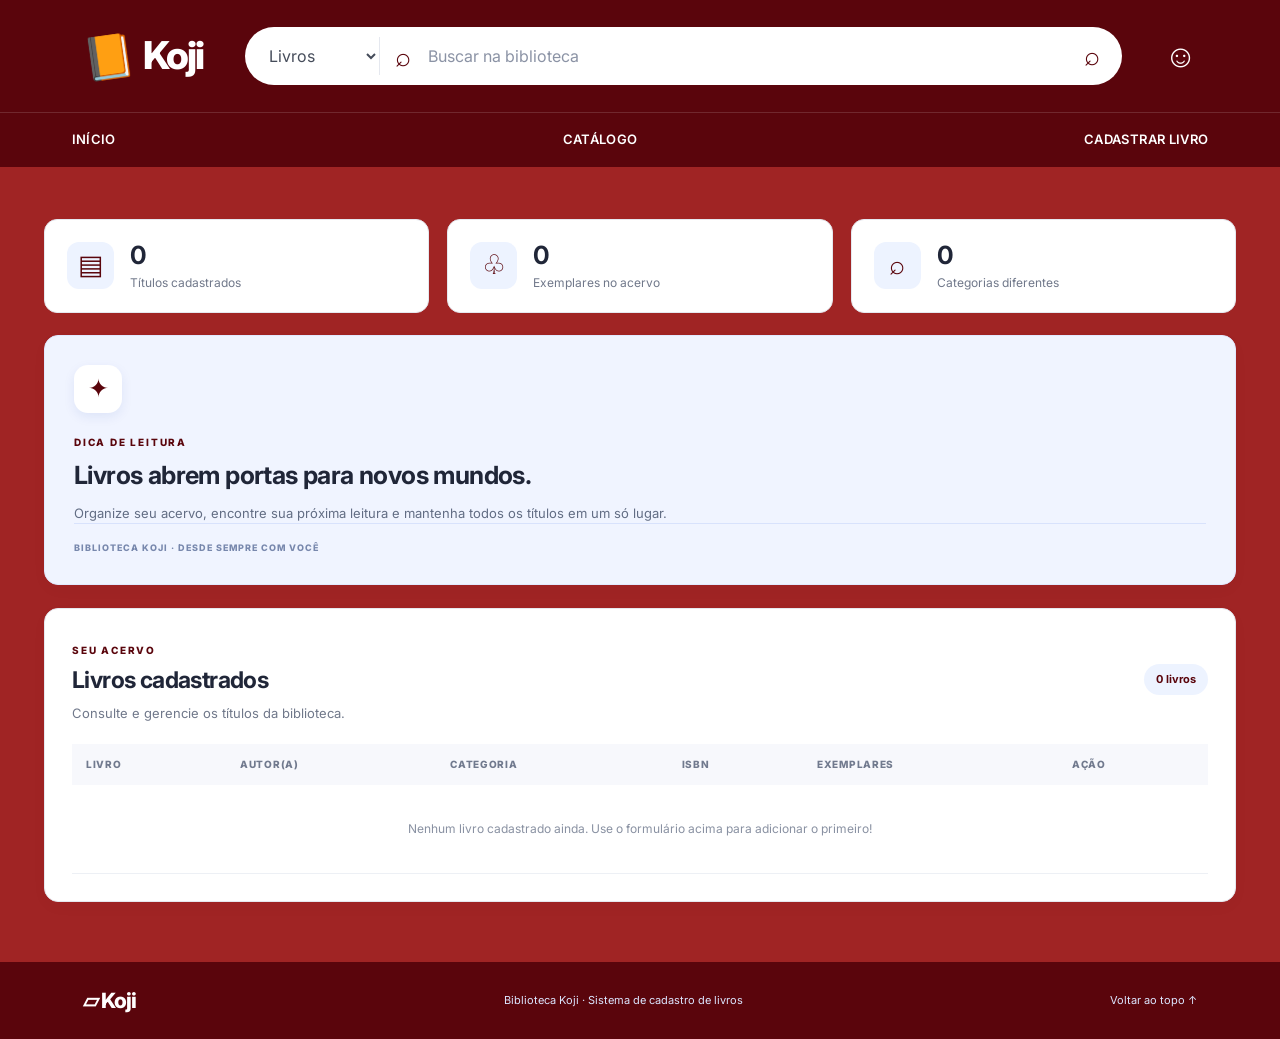
==== biblioteca_web/index.html @ 8a1db09b "Add files via upload" ====
<!DOCTYPE html>
<html lang="pt-br">
<head>
  <meta charset="UTF-8">
  <title>Sistema de Cadastro - Início</title>
  <link rel="stylesheet" href="estilo.css">
</head>
<body>

  <header class="topbar">
    <a class="brand" href="#" aria-label="Biblioteca Koji">
      <span class="brand-icon">📙</span>
      <span>Koji</span>
    </a>

    <form class="search" id="searchForm">
      <label class="sr-only" for="searchInput">Buscar livros</label>
      <select aria-label="Tipo de busca">
        <option>Livros</option>
        <option>Autores</option>
        <option>Categorias</option>
      </select>
      <span class="search-icon">⌕</span>
      <input id="searchInput" type="search" placeholder="Buscar na biblioteca">
      <button type="submit" aria-label="Buscar">⌕</button>
    </form>

    <nav class="top-actions" aria-label="Atalhos">
      <a href="#catalogo" title="Catálogo">☺</a>
    </nav>
  </header>

  
  
   <nav class="main-nav" aria-label="Navegação principal">
     <a href="index.html">INÍCIO</a>
     <a href="consulta.html">CATÁLOGO</a>
     <a href="cadastro.html">CADASTRAR LIVRO</a>
   </nav>
  

  <main>

    <section class="stats" aria-label="Resumo do catálogo">
      <article class="stat-card">
        <span class="stat-icon">▤</span>
        <div><strong id="totalBooks">0</strong><span>Títulos cadastrados</span></div>
      </article>
      <article class="stat-card">
        <span class="stat-icon">♧</span>
        <div><strong id="totalCopies">0</strong><span>Exemplares no acervo</span></div>
      </article>
      <article class="stat-card">
        <span class="stat-icon">⌕</span>
        <div><strong id="totalCategories">0</strong><span>Categorias diferentes</span></div>
      </article>
    </section>

   <aside class="panel tip-panel" id="sobre">
        <div class="tip-icon">✦</div>
        <span class="section-kicker">DICA DE LEITURA</span>
        <h2>Livros abrem portas para novos mundos.</h2>
        <p>Organize seu acervo, encontre sua próxima leitura e mantenha todos os títulos em um só lugar.</p>
        <div class="tip-rule"></div>
        <span class="tip-caption">BIBLIOTECA KOJI · DESDE SEMPRE COM VOCÊ</span>
      </aside>
    </section>

    <section class="panel catalog-panel" id="catalogo">
      <div class="catalog-header">
        <div>
          <span class="section-kicker">SEU ACERVO</span>
          <h2>Livros cadastrados</h2>
          <p class="muted">Consulte e gerencie os títulos da biblioteca.</p>
        </div>
        <span class="catalog-count" id="catalogCount">0 livros</span>
      </div>

      <div class="table-wrap">
        <table>
          <thead>
            <tr>
              <th>Livro</th>
              <th>Autor(a)</th>
              <th>Categoria</th>
              <th>ISBN</th>
              <th>Exemplares</th>
              <th>Ação</th>
            </tr>
          </thead>
          <tbody id="bookTableBody">
            <tr class="empty-row"><td colspan="6">Nenhum livro cadastrado ainda. Use o formulário acima para adicionar o primeiro!</td></tr>
          </tbody>
        </table>
      </div>
    </section>
  </main>

<footer>
    <a class="footer-brand" href="#inicio">▱ Koji</a>
    <p>Biblioteca Koji · Sistema de cadastro de livros</p>
    <a href="#inicio">Voltar ao topo ↑</a>
  </footer>

  <script src="script.js"></script>
</body>
</html>
---- biblioteca_web/estilo.css ----
@import url('https://fonts.googleapis.com/css2?family=Inter:wght@400;500;600;700;800&display=swap');

:root {
  --blue: #5a050c;
  --blue-dark: #5a050c;
  --blue-light: #edf3ff;
  --red: #a50020;
  --ink: #202638;
  --muted: #70788a;
  --line: #e5e8ef;
  --surface: #ffffff;
  --page: #a02424;
  --shadow: 0 12px 32px rgba(20, 42, 90, .07);
}

* { box-sizing: border-box; }
html { scroll-behavior: smooth; }
body {
  margin: 0;
  background: var(--page);
  color: var(--ink);
  font-family: Inter, Arial, sans-serif;
  line-height: 1.5;
}
a { color: inherit; text-decoration: none; }
button, input, select { font: inherit; }
.sr-only { position: absolute; width: 1px; height: 1px; padding: 0; margin: -1px; overflow: hidden; clip: rect(0,0,0,0); white-space: nowrap; border: 0; }

.topbar {
  min-height: 112px;
  padding: 22px clamp(20px, 6.5vw, 100px);
  display: flex;
  align-items: center;
  gap: 42px;
  background: var(--blue);
  color: #fff;
}
.brand { display: flex; align-items: center; gap: 10px; flex-shrink: 0; font-size: clamp(30px, 3vw, 48px); font-weight: 800; letter-spacing: -2px; }
.brand-icon { font-size: 42px; transform: rotate(-8deg); display: inline-block; }
.search {
  background: white;
  border-radius: 40px;
  height: 58px;
  flex: 1;
  min-width: 180px;
  max-width: 1350px;
  display: flex;
  align-items: center;
  gap: 15px;
  padding: 7px 16px;
  color: var(--blue);
}
.search select { border: 0; border-right: 1px solid var(--line); padding: 8px 12px 8px 4px; background: white; color: #454c5a; outline: none; }
.search input { border: 0; outline: none; min-width: 0; flex: 1; color: var(--ink); }
.search input::placeholder { color: #8b93a5; }
.search-icon { font-size: 27px; line-height: 1; }
.search button { border: 0; background: transparent; color: var(--blue); font-size: 27px; cursor: pointer; }
.top-actions { display: flex; gap: 25px; align-items: center; }
.top-actions a { color: white; font-size: 32px; line-height: 1; transition: transform .2s; }
.top-actions a:hover { transform: translateY(-2px); }

.main-nav {
  min-height: 54px;
  background: var(--blue);
  color: white;
  border-top: 1px solid rgba(255,255,255,.14);
  display: flex;
  justify-content: space-between;
  align-items: center;
  padding: 0 clamp(20px, 5.6vw, 90px);
  gap: 20px;
}
.main-nav a { font-size: 13px; font-weight: 600; letter-spacing: .35px; padding: 17px 0; }
.main-nav a:hover { color: #d5e2ff; }

main { max-width: 1240px; margin: 0 auto; padding: 30px 24px 60px; }
.hero {
  min-height: 300px;
  overflow: hidden;
  border-radius: 18px;
  padding: 48px clamp(28px, 5vw, 68px);
  display: flex;
  align-items: center;
  justify-content: space-between;
  position: relative;
  color: white;
  background: linear-gradient(115deg, #8d001d 0%, #ae0028 58%, #c10b34 100%);
  box-shadow: var(--shadow);
}
.hero-content { max-width: 690px; position: relative; z-index: 2; }
.eyebrow, .section-kicker { font-size: 10px; letter-spacing: 1.8px; font-weight: 800; }
.eyebrow { color: #ffdbe3; }
.hero h1 { margin: 9px 0 8px; font-size: clamp(38px, 5vw, 60px); line-height: 1.08; letter-spacing: -2px; }
.hero p { max-width: 560px; color: #ffeaf0; font-size: 17px; margin: 0 0 23px; }
.hero-button { display: inline-flex; gap: 22px; align-items: center; background: white; color: var(--red); border-radius: 8px; padding: 12px 17px; font-size: 13px; font-weight: 700; transition: transform .2s; }
.hero-button:hover { transform: translateY(-2px); }
.hero-button span { font-size: 20px; }
.hero-decoration { width: 260px; height: 220px; position: relative; margin-right: 15px; opacity: .95; }
.book { position: absolute; bottom: 15px; width: 90px; height: 145px; border-radius: 5px 12px 12px 5px; border-left: 9px solid rgba(0,0,0,.14); box-shadow: 8px 12px 18px rgba(36,0,8,.25); }
.book-one { left: 15px; transform: rotate(-15deg); background: #f2c75c; }
.book-two { left: 85px; bottom: 25px; transform: rotate(4deg); background: #dce8ff; height: 175px; }
.book-three { left: 155px; transform: rotate(17deg); background: #294fa7; height: 130px; }

.stats { display: grid; grid-template-columns: repeat(3, 1fr); gap: 18px; margin: 22px 0; }
.stat-card { background: var(--surface); border: 1px solid var(--line); border-radius: 13px; padding: 20px 22px; display: flex; align-items: center; gap: 16px; }
.stat-icon { width: 47px; height: 47px; display: grid; place-items: center; border-radius: 12px; background: var(--blue-light); color: var(--blue); font-size: 27px; }
.stat-card strong { display: block; font-size: 25px; line-height: 1.2; }
.stat-card span:last-child { display: block; color: var(--muted); font-size: 12px; margin-top: 4px; }

.content-grid { grid-template-columns: minmax(0, 1.8fr) minmax(250px, .8fr); gap: 0px; align-items: stretch; }
.panel { background: var(--surface); border: 1px solid var(--line); border-radius: 14px; box-shadow: 0 5px 18px rgba(20,42,90,.025); }
.form-panel { padding: 27px; }
.section-heading, .catalog-header { display: flex; justify-content: space-between; align-items: center; gap: 16px; }
.section-kicker { color: var(--blue); }
h2 { font-size: 23px; letter-spacing: -.6px; margin: 3px 0 0; }
.heading-icon { display: grid; place-items: center; height: 42px; width: 42px; border-radius: 12px; color: var(--blue); background: var(--blue-light); font-size: 27px; }
.muted { color: var(--muted); font-size: 13px; margin: 7px 0 22px; }
.form-row { display: grid; grid-template-columns: 1fr 1fr; gap: 15px; margin-bottom: 16px; }
.field { display: flex; flex-direction: column; gap: 7px; min-width: 0; }
.field-wide { grid-column: 1 / -1; }
.field-small { max-width: 135px; }
.field label { font-size: 12px; color: #444c5e; font-weight: 700; }
.field input, .field select { width: 100%; height: 43px; border: 1px solid #dfe3ec; border-radius: 7px; background: #fff; color: var(--ink); padding: 0 12px; outline: none; font-size: 13px; }
.field input:focus, .field select:focus, .search:focus-within { border-color: #7399f0; box-shadow: 0 0 0 3px rgba(7,57,168,.08); }
.field input::placeholder { color: #a0a6b4; }
.form-actions { display: flex; justify-content: flex-end; gap: 10px; margin-top: 20px; }
.button { cursor: pointer; border-radius: 7px; padding: 11px 16px; font-size: 12px; font-weight: 700; transition: .2s; }
.button-secondary { background: white; border: 1px solid #dfe3ec; color: #51596a; }
.button-primary { border: 1px solid var(--blue); background: var(--blue); color: white; }
.button:hover { transform: translateY(-1px); }
.form-message { font-size: 12px; margin: 12px 0 0; color: #177245; min-height: 18px; }

.tip-panel { padding: 29px; background: #f0f4ff; border-color: #e1e9ff; display: flex; flex-direction: column; align-items: flex-start; }
.tip-icon { height: 48px; width: 48px; display: grid; place-items: center; border-radius: 14px; background: white; color: var(--blue); font-size: 25px; margin-bottom: 22px; box-shadow: 0 4px 12px rgba(7,57,168,.08); }
.tip-panel h2 { font-size: 25px; line-height: 1.28; margin: 9px 0 13px; }
.tip-panel p { color: #626d84; font-size: 13px; margin: 0; }
.tip-rule { height: 1px; background: #d8e2fc; width: 100%; margin: auto 0 17px; padding-top: 0; }
.tip-caption { color: #7888ad; font-size: 9px; font-weight: 800; letter-spacing: 1px; }

.catalog-panel { margin-top: 23px; padding: 27px; }
.catalog-header { margin-bottom: 20px; }
.catalog-header .muted { margin-bottom: 0; }
.catalog-count { white-space: nowrap; border-radius: 20px; background: var(--blue-light); color: var(--blue); padding: 7px 12px; font-size: 11px; font-weight: 700; }
.table-wrap { overflow-x: auto; }
table { width: 100%; border-collapse: collapse; text-align: left; min-width: 700px; }
thead { background: #f7f8fc; }
th { padding: 13px 14px; color: #717a8e; font-size: 10px; text-transform: uppercase; letter-spacing: .7px; font-weight: 800; }
td { padding: 15px 14px; border-bottom: 1px solid #edf0f5; color: #4a5264; font-size: 12px; }
td:first-child { color: var(--ink); font-weight: 700; }
.empty-row td { text-align: center; padding: 35px 15px; color: #8991a2; font-weight: 400; }
.category-tag { display: inline-block; border-radius: 20px; background: #f0f4ff; color: #244fa8; padding: 5px 9px; font-size: 10px; font-weight: 700; white-space: nowrap; }
.delete-button { border: 1px solid #f1d4db; background: #fff5f7; color: #b21c3a; border-radius: 6px; padding: 6px 9px; font-size: 11px; font-weight: 700; cursor: pointer; }
.delete-button:hover { background: #ffe6ec; }

footer { display: flex; justify-content: space-between; align-items: center; gap: 20px; background: #5a050c; color: #dce6ff; padding: 23px clamp(20px, 6.5vw, 100px); font-size: 11px; }
footer p { margin: 0; }
.footer-brand { font-size: 21px; color: white; font-weight: 800; letter-spacing: -1px; }

@media (max-width: 900px) {
  .topbar { gap: 20px; padding: 20px 24px; flex-wrap: wrap; }
  .brand { font-size: 34px; }
  .brand-icon { font-size: 32px; }
  .search { order: 3; flex-basis: 100%; max-width: none; }
  .top-actions { margin-left: auto; }
  .main-nav { overflow-x: auto; justify-content: flex-start; gap: 30px; }
  .main-nav a { white-space: nowrap; }
  .content-grid { grid-template-columns: 1fr; }
  .tip-panel { min-height: 270px; }
  .tip-rule { margin-top: 25px; }
}
@media (max-width: 600px) {
  main { padding: 18px 13px 35px; }
  .topbar { padding: 16px; }
  .top-actions { gap: 16px; }
  .top-actions a { font-size: 26px; }
  .search { height: 50px; gap: 8px; padding: 5px 10px; }
  .search select { max-width: 90px; font-size: 12px; }
  .main-nav { padding: 0 16px; }
  .hero { padding: 34px 24px; min-height: 300px; }
  .hero h1 { font-size: 39px; }
  .hero p { font-size: 14px; max-width: 95%; }
  .hero-decoration { position: absolute; right: -100px; bottom: -30px; opacity: .22; }
  .stats { grid-template-columns: 1fr; gap: 10px; }
  .stat-card { padding: 15px 17px; }
  .form-panel, .catalog-panel, .tip-panel { padding: 20px 16px; }
  .form-row { grid-template-columns: 1fr; }
  .field-wide { grid-column: auto; }
  .field-small { max-width: none; }
  .form-actions { flex-direction: column-reverse; }
  .button { width: 100%; }
  .catalog-header { align-items: flex-start; }
  .catalog-count { margin-top: 10px; }
  footer { flex-wrap: wrap; padding: 20px; }
}
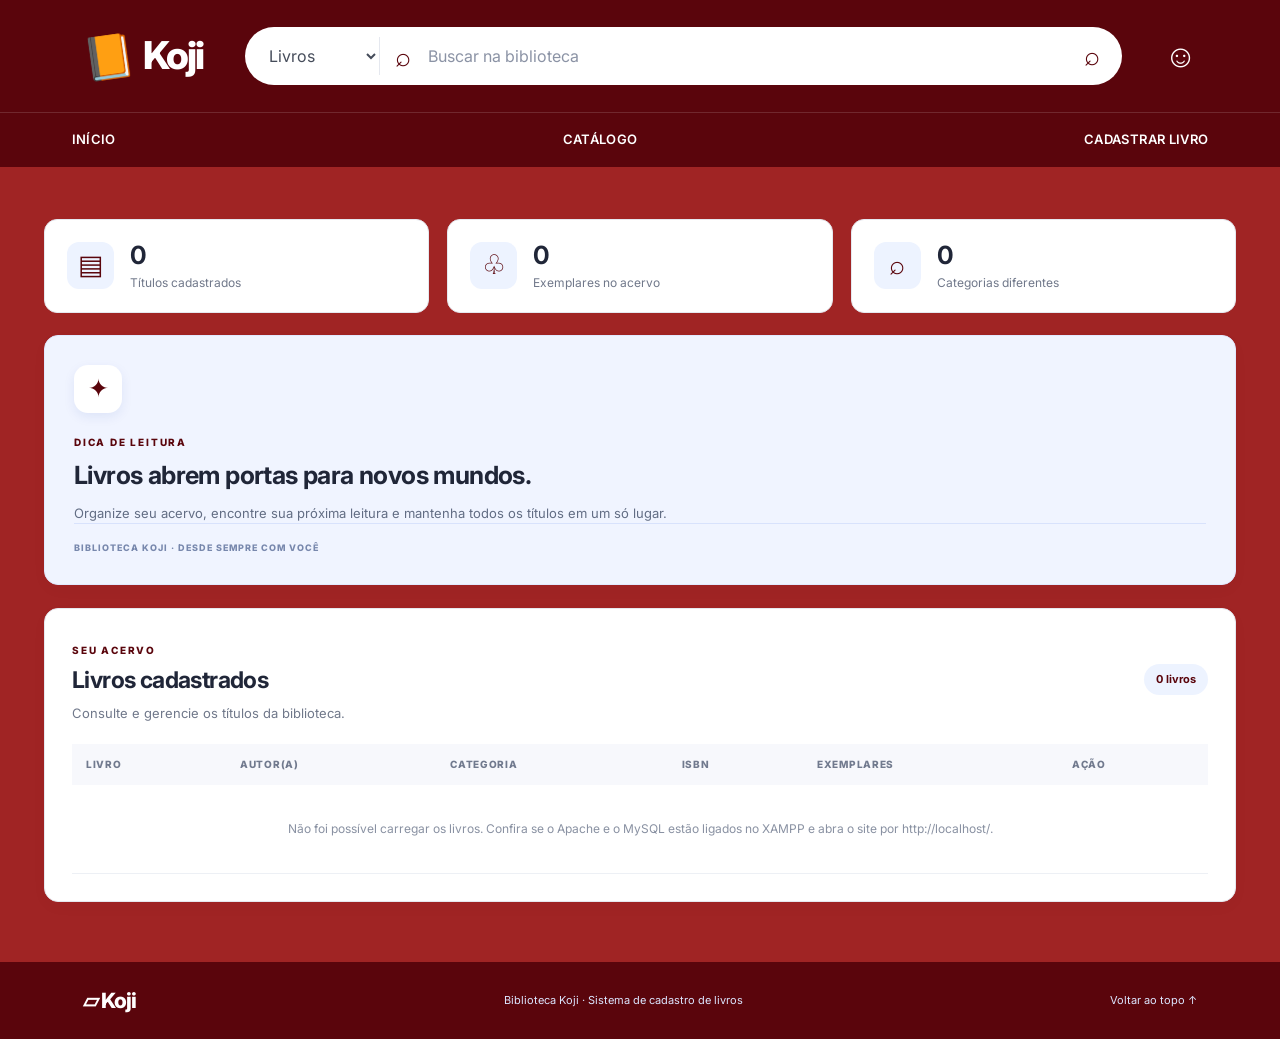
==== commit 7dc2c9db: "Teste do botão editar." ====
--- a/biblioteca_web/index.html
+++ b/biblioteca_web/index.html
@@ -1,107 +1,117 @@
-<!DOCTYPE html>
-<html lang="pt-br">
-<head>
-  <meta charset="UTF-8">
-  <title>Sistema de Cadastro - Início</title>
-  <link rel="stylesheet" href="estilo.css">
-</head>
-<body>
-
-  <header class="topbar">
-    <a class="brand" href="#" aria-label="Biblioteca Koji">
-      <span class="brand-icon">📙</span>
-      <span>Koji</span>
-    </a>
-
-    <form class="search" id="searchForm">
-      <label class="sr-only" for="searchInput">Buscar livros</label>
-      <select aria-label="Tipo de busca">
-        <option>Livros</option>
-        <option>Autores</option>
-        <option>Categorias</option>
-      </select>
-      <span class="search-icon">⌕</span>
-      <input id="searchInput" type="search" placeholder="Buscar na biblioteca">
-      <button type="submit" aria-label="Buscar">⌕</button>
-    </form>
-
-    <nav class="top-actions" aria-label="Atalhos">
-      <a href="#catalogo" title="Catálogo">☺</a>
-    </nav>
-  </header>
-
-  
-  
-   <nav class="main-nav" aria-label="Navegação principal">
-     <a href="index.html">INÍCIO</a>
-     <a href="consulta.html">CATÁLOGO</a>
-     <a href="cadastro.html">CADASTRAR LIVRO</a>
-   </nav>
-  
-
-  <main>
-
-    <section class="stats" aria-label="Resumo do catálogo">
-      <article class="stat-card">
-        <span class="stat-icon">▤</span>
-        <div><strong id="totalBooks">0</strong><span>Títulos cadastrados</span></div>
-      </article>
-      <article class="stat-card">
-        <span class="stat-icon">♧</span>
-        <div><strong id="totalCopies">0</strong><span>Exemplares no acervo</span></div>
-      </article>
-      <article class="stat-card">
-        <span class="stat-icon">⌕</span>
-        <div><strong id="totalCategories">0</strong><span>Categorias diferentes</span></div>
-      </article>
-    </section>
-
-   <aside class="panel tip-panel" id="sobre">
-        <div class="tip-icon">✦</div>
-        <span class="section-kicker">DICA DE LEITURA</span>
-        <h2>Livros abrem portas para novos mundos.</h2>
-        <p>Organize seu acervo, encontre sua próxima leitura e mantenha todos os títulos em um só lugar.</p>
-        <div class="tip-rule"></div>
-        <span class="tip-caption">BIBLIOTECA KOJI · DESDE SEMPRE COM VOCÊ</span>
-      </aside>
-    </section>
-
-    <section class="panel catalog-panel" id="catalogo">
-      <div class="catalog-header">
-        <div>
-          <span class="section-kicker">SEU ACERVO</span>
-          <h2>Livros cadastrados</h2>
-          <p class="muted">Consulte e gerencie os títulos da biblioteca.</p>
-        </div>
-        <span class="catalog-count" id="catalogCount">0 livros</span>
-      </div>
-
-      <div class="table-wrap">
-        <table>
-          <thead>
-            <tr>
-              <th>Livro</th>
-              <th>Autor(a)</th>
-              <th>Categoria</th>
-              <th>ISBN</th>
-              <th>Exemplares</th>
-              <th>Ação</th>
-            </tr>
-          </thead>
-          <tbody id="bookTableBody">
-            <tr class="empty-row"><td colspan="6">Nenhum livro cadastrado ainda. Use o formulário acima para adicionar o primeiro!</td></tr>
-          </tbody>
-        </table>
-      </div>
-    </section>
-  </main>
-
-<footer>
-    <a class="footer-brand" href="#inicio">▱ Koji</a>
-    <p>Biblioteca Koji · Sistema de cadastro de livros</p>
-    <a href="#inicio">Voltar ao topo ↑</a>
-  </footer>
-
-  <script src="script.js"></script>
-</body>
+<!DOCTYPE html>
+<html lang="pt-br">
+<head>
+
+  <!-- Define a codificação para exibir acentos e caracteres especiais corretamente -->
+  <meta name="viewport" content="width=device-width, initial-scale=1.0">
+
+  <!-- Adapta a largura da página à tela do dispositivo -->
+  <meta charset="UTF-8">
+
+  <!-- Nome que aparece na aba do navegador -->
+    <title>Biblioteca - Koji</title>
+
+  <!-- Conecta o HTML ao arquivo responsável pela aparência do site -->
+  <link rel="stylesheet" href="estilo.css">
+</head>
+<body>
+
+  <header class="topbar">
+    <a class="brand" href="#" aria-label="Biblioteca Koji">
+      <span class="brand-icon">📙</span>
+      <span>Koji</span>
+    </a>
+
+    <form class="search" id="searchForm">
+      <label class="sr-only" for="searchInput">Buscar livros</label>
+      <select aria-label="Tipo de busca">
+        <option>Livros</option>
+        <option>Autores</option>
+        <option>Categorias</option>
+      </select>
+      <span class="search-icon">⌕</span>
+      <input id="searchInput" type="search" placeholder="Buscar na biblioteca">
+      <button type="submit" aria-label="Buscar">⌕</button>
+    </form>
+
+    <nav class="top-actions" aria-label="Atalhos">
+      <a href="#catalogo" title="Catálogo">☺</a>
+    </nav>
+  </header>
+
+  
+  
+   <nav class="main-nav" aria-label="Navegação principal">
+     <a href="index.html">INÍCIO</a>
+     <a href="consulta.html">CATÁLOGO</a>
+     <a href="cadastro.html">CADASTRAR LIVRO</a>
+   </nav>
+  
+
+  <main>
+
+    <section class="stats" aria-label="Resumo do catálogo">
+      <article class="stat-card">
+        <span class="stat-icon">▤</span>
+        <div><strong id="totalBooks">0</strong><span>Títulos cadastrados</span></div>
+      </article>
+      <article class="stat-card">
+        <span class="stat-icon">♧</span>
+        <div><strong id="totalCopies">0</strong><span>Exemplares no acervo</span></div>
+      </article>
+      <article class="stat-card">
+        <span class="stat-icon">⌕</span>
+        <div><strong id="totalCategories">0</strong><span>Categorias diferentes</span></div>
+      </article>
+    </section>
+
+   <aside class="panel tip-panel" id="sobre">
+        <div class="tip-icon">✦</div>
+        <span class="section-kicker">DICA DE LEITURA</span>
+        <h2>Livros abrem portas para novos mundos.</h2>
+        <p>Organize seu acervo, encontre sua próxima leitura e mantenha todos os títulos em um só lugar.</p>
+        <div class="tip-rule"></div>
+        <span class="tip-caption">BIBLIOTECA KOJI · DESDE SEMPRE COM VOCÊ</span>
+      </aside>
+    </section>
+
+    <section class="panel catalog-panel" id="catalogo">
+      <div class="catalog-header">
+        <div>
+          <span class="section-kicker">SEU ACERVO</span>
+          <h2>Livros cadastrados</h2>
+          <p class="muted">Consulte e gerencie os títulos da biblioteca.</p>
+        </div>
+        <span class="catalog-count" id="catalogCount">0 livros</span>
+      </div>
+
+      <div class="table-wrap">
+        <table>
+          <thead>
+            <tr>
+              <th>Livro</th>
+              <th>Autor(a)</th>
+              <th>Categoria</th>
+              <th>ISBN</th>
+              <th>Exemplares</th>
+              <th>Ação</th>
+            </tr>
+          </thead>
+          <tbody id="bookTableBody">
+            <tr class="empty-row"><td colspan="6">Nenhum livro cadastrado ainda. Use o formulário acima para adicionar o primeiro!</td></tr>
+          </tbody>
+        </table>
+      </div>
+    </section>
+  </main>
+
+<footer>
+    <a class="footer-brand" href="#inicio">▱ Koji</a>
+    <p>Biblioteca Koji · Sistema de cadastro de livros</p>
+    <a href="#inicio">Voltar ao topo ↑</a>
+  </footer>
+  
+  <!-- Carrega o JavaScript depois que o HTML for interpretado -->
+  <script src="script.js"></script>
+</body>
 </html>
--- a/biblioteca_web/estilo.css
+++ b/biblioteca_web/estilo.css
@@ -1,194 +1,194 @@
-@import url('https://fonts.googleapis.com/css2?family=Inter:wght@400;500;600;700;800&display=swap');
-
-:root {
-  --blue: #5a050c;
-  --blue-dark: #5a050c;
-  --blue-light: #edf3ff;
-  --red: #a50020;
-  --ink: #202638;
-  --muted: #70788a;
-  --line: #e5e8ef;
-  --surface: #ffffff;
-  --page: #a02424;
-  --shadow: 0 12px 32px rgba(20, 42, 90, .07);
-}
-
-* { box-sizing: border-box; }
-html { scroll-behavior: smooth; }
-body {
-  margin: 0;
-  background: var(--page);
-  color: var(--ink);
-  font-family: Inter, Arial, sans-serif;
-  line-height: 1.5;
-}
-a { color: inherit; text-decoration: none; }
-button, input, select { font: inherit; }
-.sr-only { position: absolute; width: 1px; height: 1px; padding: 0; margin: -1px; overflow: hidden; clip: rect(0,0,0,0); white-space: nowrap; border: 0; }
-
-.topbar {
-  min-height: 112px;
-  padding: 22px clamp(20px, 6.5vw, 100px);
-  display: flex;
-  align-items: center;
-  gap: 42px;
-  background: var(--blue);
-  color: #fff;
-}
-.brand { display: flex; align-items: center; gap: 10px; flex-shrink: 0; font-size: clamp(30px, 3vw, 48px); font-weight: 800; letter-spacing: -2px; }
-.brand-icon { font-size: 42px; transform: rotate(-8deg); display: inline-block; }
-.search {
-  background: white;
-  border-radius: 40px;
-  height: 58px;
-  flex: 1;
-  min-width: 180px;
-  max-width: 1350px;
-  display: flex;
-  align-items: center;
-  gap: 15px;
-  padding: 7px 16px;
-  color: var(--blue);
-}
-.search select { border: 0; border-right: 1px solid var(--line); padding: 8px 12px 8px 4px; background: white; color: #454c5a; outline: none; }
-.search input { border: 0; outline: none; min-width: 0; flex: 1; color: var(--ink); }
-.search input::placeholder { color: #8b93a5; }
-.search-icon { font-size: 27px; line-height: 1; }
-.search button { border: 0; background: transparent; color: var(--blue); font-size: 27px; cursor: pointer; }
-.top-actions { display: flex; gap: 25px; align-items: center; }
-.top-actions a { color: white; font-size: 32px; line-height: 1; transition: transform .2s; }
-.top-actions a:hover { transform: translateY(-2px); }
-
-.main-nav {
-  min-height: 54px;
-  background: var(--blue);
-  color: white;
-  border-top: 1px solid rgba(255,255,255,.14);
-  display: flex;
-  justify-content: space-between;
-  align-items: center;
-  padding: 0 clamp(20px, 5.6vw, 90px);
-  gap: 20px;
-}
-.main-nav a { font-size: 13px; font-weight: 600; letter-spacing: .35px; padding: 17px 0; }
-.main-nav a:hover { color: #d5e2ff; }
-
-main { max-width: 1240px; margin: 0 auto; padding: 30px 24px 60px; }
-.hero {
-  min-height: 300px;
-  overflow: hidden;
-  border-radius: 18px;
-  padding: 48px clamp(28px, 5vw, 68px);
-  display: flex;
-  align-items: center;
-  justify-content: space-between;
-  position: relative;
-  color: white;
-  background: linear-gradient(115deg, #8d001d 0%, #ae0028 58%, #c10b34 100%);
-  box-shadow: var(--shadow);
-}
-.hero-content { max-width: 690px; position: relative; z-index: 2; }
-.eyebrow, .section-kicker { font-size: 10px; letter-spacing: 1.8px; font-weight: 800; }
-.eyebrow { color: #ffdbe3; }
-.hero h1 { margin: 9px 0 8px; font-size: clamp(38px, 5vw, 60px); line-height: 1.08; letter-spacing: -2px; }
-.hero p { max-width: 560px; color: #ffeaf0; font-size: 17px; margin: 0 0 23px; }
-.hero-button { display: inline-flex; gap: 22px; align-items: center; background: white; color: var(--red); border-radius: 8px; padding: 12px 17px; font-size: 13px; font-weight: 700; transition: transform .2s; }
-.hero-button:hover { transform: translateY(-2px); }
-.hero-button span { font-size: 20px; }
-.hero-decoration { width: 260px; height: 220px; position: relative; margin-right: 15px; opacity: .95; }
-.book { position: absolute; bottom: 15px; width: 90px; height: 145px; border-radius: 5px 12px 12px 5px; border-left: 9px solid rgba(0,0,0,.14); box-shadow: 8px 12px 18px rgba(36,0,8,.25); }
-.book-one { left: 15px; transform: rotate(-15deg); background: #f2c75c; }
-.book-two { left: 85px; bottom: 25px; transform: rotate(4deg); background: #dce8ff; height: 175px; }
-.book-three { left: 155px; transform: rotate(17deg); background: #294fa7; height: 130px; }
-
-.stats { display: grid; grid-template-columns: repeat(3, 1fr); gap: 18px; margin: 22px 0; }
-.stat-card { background: var(--surface); border: 1px solid var(--line); border-radius: 13px; padding: 20px 22px; display: flex; align-items: center; gap: 16px; }
-.stat-icon { width: 47px; height: 47px; display: grid; place-items: center; border-radius: 12px; background: var(--blue-light); color: var(--blue); font-size: 27px; }
-.stat-card strong { display: block; font-size: 25px; line-height: 1.2; }
-.stat-card span:last-child { display: block; color: var(--muted); font-size: 12px; margin-top: 4px; }
-
-.content-grid { grid-template-columns: minmax(0, 1.8fr) minmax(250px, .8fr); gap: 0px; align-items: stretch; }
-.panel { background: var(--surface); border: 1px solid var(--line); border-radius: 14px; box-shadow: 0 5px 18px rgba(20,42,90,.025); }
-.form-panel { padding: 27px; }
-.section-heading, .catalog-header { display: flex; justify-content: space-between; align-items: center; gap: 16px; }
-.section-kicker { color: var(--blue); }
-h2 { font-size: 23px; letter-spacing: -.6px; margin: 3px 0 0; }
-.heading-icon { display: grid; place-items: center; height: 42px; width: 42px; border-radius: 12px; color: var(--blue); background: var(--blue-light); font-size: 27px; }
-.muted { color: var(--muted); font-size: 13px; margin: 7px 0 22px; }
-.form-row { display: grid; grid-template-columns: 1fr 1fr; gap: 15px; margin-bottom: 16px; }
-.field { display: flex; flex-direction: column; gap: 7px; min-width: 0; }
-.field-wide { grid-column: 1 / -1; }
-.field-small { max-width: 135px; }
-.field label { font-size: 12px; color: #444c5e; font-weight: 700; }
-.field input, .field select { width: 100%; height: 43px; border: 1px solid #dfe3ec; border-radius: 7px; background: #fff; color: var(--ink); padding: 0 12px; outline: none; font-size: 13px; }
-.field input:focus, .field select:focus, .search:focus-within { border-color: #7399f0; box-shadow: 0 0 0 3px rgba(7,57,168,.08); }
-.field input::placeholder { color: #a0a6b4; }
-.form-actions { display: flex; justify-content: flex-end; gap: 10px; margin-top: 20px; }
-.button { cursor: pointer; border-radius: 7px; padding: 11px 16px; font-size: 12px; font-weight: 700; transition: .2s; }
-.button-secondary { background: white; border: 1px solid #dfe3ec; color: #51596a; }
-.button-primary { border: 1px solid var(--blue); background: var(--blue); color: white; }
-.button:hover { transform: translateY(-1px); }
-.form-message { font-size: 12px; margin: 12px 0 0; color: #177245; min-height: 18px; }
-
-.tip-panel { padding: 29px; background: #f0f4ff; border-color: #e1e9ff; display: flex; flex-direction: column; align-items: flex-start; }
-.tip-icon { height: 48px; width: 48px; display: grid; place-items: center; border-radius: 14px; background: white; color: var(--blue); font-size: 25px; margin-bottom: 22px; box-shadow: 0 4px 12px rgba(7,57,168,.08); }
-.tip-panel h2 { font-size: 25px; line-height: 1.28; margin: 9px 0 13px; }
-.tip-panel p { color: #626d84; font-size: 13px; margin: 0; }
-.tip-rule { height: 1px; background: #d8e2fc; width: 100%; margin: auto 0 17px; padding-top: 0; }
-.tip-caption { color: #7888ad; font-size: 9px; font-weight: 800; letter-spacing: 1px; }
-
-.catalog-panel { margin-top: 23px; padding: 27px; }
-.catalog-header { margin-bottom: 20px; }
-.catalog-header .muted { margin-bottom: 0; }
-.catalog-count { white-space: nowrap; border-radius: 20px; background: var(--blue-light); color: var(--blue); padding: 7px 12px; font-size: 11px; font-weight: 700; }
-.table-wrap { overflow-x: auto; }
-table { width: 100%; border-collapse: collapse; text-align: left; min-width: 700px; }
-thead { background: #f7f8fc; }
-th { padding: 13px 14px; color: #717a8e; font-size: 10px; text-transform: uppercase; letter-spacing: .7px; font-weight: 800; }
-td { padding: 15px 14px; border-bottom: 1px solid #edf0f5; color: #4a5264; font-size: 12px; }
-td:first-child { color: var(--ink); font-weight: 700; }
-.empty-row td { text-align: center; padding: 35px 15px; color: #8991a2; font-weight: 400; }
-.category-tag { display: inline-block; border-radius: 20px; background: #f0f4ff; color: #244fa8; padding: 5px 9px; font-size: 10px; font-weight: 700; white-space: nowrap; }
-.delete-button { border: 1px solid #f1d4db; background: #fff5f7; color: #b21c3a; border-radius: 6px; padding: 6px 9px; font-size: 11px; font-weight: 700; cursor: pointer; }
-.delete-button:hover { background: #ffe6ec; }
-
-footer { display: flex; justify-content: space-between; align-items: center; gap: 20px; background: #5a050c; color: #dce6ff; padding: 23px clamp(20px, 6.5vw, 100px); font-size: 11px; }
-footer p { margin: 0; }
-.footer-brand { font-size: 21px; color: white; font-weight: 800; letter-spacing: -1px; }
-
-@media (max-width: 900px) {
-  .topbar { gap: 20px; padding: 20px 24px; flex-wrap: wrap; }
-  .brand { font-size: 34px; }
-  .brand-icon { font-size: 32px; }
-  .search { order: 3; flex-basis: 100%; max-width: none; }
-  .top-actions { margin-left: auto; }
-  .main-nav { overflow-x: auto; justify-content: flex-start; gap: 30px; }
-  .main-nav a { white-space: nowrap; }
-  .content-grid { grid-template-columns: 1fr; }
-  .tip-panel { min-height: 270px; }
-  .tip-rule { margin-top: 25px; }
-}
-@media (max-width: 600px) {
-  main { padding: 18px 13px 35px; }
-  .topbar { padding: 16px; }
-  .top-actions { gap: 16px; }
-  .top-actions a { font-size: 26px; }
-  .search { height: 50px; gap: 8px; padding: 5px 10px; }
-  .search select { max-width: 90px; font-size: 12px; }
-  .main-nav { padding: 0 16px; }
-  .hero { padding: 34px 24px; min-height: 300px; }
-  .hero h1 { font-size: 39px; }
-  .hero p { font-size: 14px; max-width: 95%; }
-  .hero-decoration { position: absolute; right: -100px; bottom: -30px; opacity: .22; }
-  .stats { grid-template-columns: 1fr; gap: 10px; }
-  .stat-card { padding: 15px 17px; }
-  .form-panel, .catalog-panel, .tip-panel { padding: 20px 16px; }
-  .form-row { grid-template-columns: 1fr; }
-  .field-wide { grid-column: auto; }
-  .field-small { max-width: none; }
-  .form-actions { flex-direction: column-reverse; }
-  .button { width: 100%; }
-  .catalog-header { align-items: flex-start; }
-  .catalog-count { margin-top: 10px; }
-  footer { flex-wrap: wrap; padding: 20px; }
-}
+@import url('https://fonts.googleapis.com/css2?family=Inter:wght@400;500;600;700;800&display=swap');
+
+:root {
+  --blue: #5a050c;
+  --blue-dark: #5a050c;
+  --blue-light: #edf3ff;
+  --red: #a50020;
+  --ink: #202638;
+  --muted: #70788a;
+  --line: #e5e8ef;
+  --surface: #ffffff;
+  --page: #a02424;
+  --shadow: 0 12px 32px rgba(20, 42, 90, .07);
+}
+
+* { box-sizing: border-box; }
+html { scroll-behavior: smooth; }
+body {
+  margin: 0;
+  background: var(--page);
+  color: var(--ink);
+  font-family: Inter, Arial, sans-serif;
+  line-height: 1.5;
+}
+a { color: inherit; text-decoration: none; }
+button, input, select { font: inherit; }
+.sr-only { position: absolute; width: 1px; height: 1px; padding: 0; margin: -1px; overflow: hidden; clip: rect(0,0,0,0); white-space: nowrap; border: 0; }
+
+.topbar {
+  min-height: 112px;
+  padding: 22px clamp(20px, 6.5vw, 100px);
+  display: flex;
+  align-items: center;
+  gap: 42px;
+  background: var(--blue);
+  color: #fff;
+}
+.brand { display: flex; align-items: center; gap: 10px; flex-shrink: 0; font-size: clamp(30px, 3vw, 48px); font-weight: 800; letter-spacing: -2px; }
+.brand-icon { font-size: 42px; transform: rotate(-8deg); display: inline-block; }
+.search {
+  background: white;
+  border-radius: 40px;
+  height: 58px;
+  flex: 1;
+  min-width: 180px;
+  max-width: 1350px;
+  display: flex;
+  align-items: center;
+  gap: 15px;
+  padding: 7px 16px;
+  color: var(--blue);
+}
+.search select { border: 0; border-right: 1px solid var(--line); padding: 8px 12px 8px 4px; background: white; color: #454c5a; outline: none; }
+.search input { border: 0; outline: none; min-width: 0; flex: 1; color: var(--ink); }
+.search input::placeholder { color: #8b93a5; }
+.search-icon { font-size: 27px; line-height: 1; }
+.search button { border: 0; background: transparent; color: var(--blue); font-size: 27px; cursor: pointer; }
+.top-actions { display: flex; gap: 25px; align-items: center; }
+.top-actions a { color: white; font-size: 32px; line-height: 1; transition: transform .2s; }
+.top-actions a:hover { transform: translateY(-2px); }
+
+.main-nav {
+  min-height: 54px;
+  background: var(--blue);
+  color: white;
+  border-top: 1px solid rgba(255,255,255,.14);
+  display: flex;
+  justify-content: space-between;
+  align-items: center;
+  padding: 0 clamp(20px, 5.6vw, 90px);
+  gap: 20px;
+}
+.main-nav a { font-size: 13px; font-weight: 600; letter-spacing: .35px; padding: 17px 0; }
+.main-nav a:hover { color: #d5e2ff; }
+
+main { max-width: 1240px; margin: 0 auto; padding: 30px 24px 60px; }
+.hero {
+  min-height: 300px;
+  overflow: hidden;
+  border-radius: 18px;
+  padding: 48px clamp(28px, 5vw, 68px);
+  display: flex;
+  align-items: center;
+  justify-content: space-between;
+  position: relative;
+  color: white;
+  background: linear-gradient(115deg, #8d001d 0%, #ae0028 58%, #c10b34 100%);
+  box-shadow: var(--shadow);
+}
+.hero-content { max-width: 690px; position: relative; z-index: 2; }
+.eyebrow, .section-kicker { font-size: 10px; letter-spacing: 1.8px; font-weight: 800; }
+.eyebrow { color: #ffdbe3; }
+.hero h1 { margin: 9px 0 8px; font-size: clamp(38px, 5vw, 60px); line-height: 1.08; letter-spacing: -2px; }
+.hero p { max-width: 560px; color: #ffeaf0; font-size: 17px; margin: 0 0 23px; }
+.hero-button { display: inline-flex; gap: 22px; align-items: center; background: white; color: var(--red); border-radius: 8px; padding: 12px 17px; font-size: 13px; font-weight: 700; transition: transform .2s; }
+.hero-button:hover { transform: translateY(-2px); }
+.hero-button span { font-size: 20px; }
+.hero-decoration { width: 260px; height: 220px; position: relative; margin-right: 15px; opacity: .95; }
+.book { position: absolute; bottom: 15px; width: 90px; height: 145px; border-radius: 5px 12px 12px 5px; border-left: 9px solid rgba(0,0,0,.14); box-shadow: 8px 12px 18px rgba(36,0,8,.25); }
+.book-one { left: 15px; transform: rotate(-15deg); background: #f2c75c; }
+.book-two { left: 85px; bottom: 25px; transform: rotate(4deg); background: #dce8ff; height: 175px; }
+.book-three { left: 155px; transform: rotate(17deg); background: #294fa7; height: 130px; }
+
+.stats { display: grid; grid-template-columns: repeat(3, 1fr); gap: 18px; margin: 22px 0; }
+.stat-card { background: var(--surface); border: 1px solid var(--line); border-radius: 13px; padding: 20px 22px; display: flex; align-items: center; gap: 16px; }
+.stat-icon { width: 47px; height: 47px; display: grid; place-items: center; border-radius: 12px; background: var(--blue-light); color: var(--blue); font-size: 27px; }
+.stat-card strong { display: block; font-size: 25px; line-height: 1.2; }
+.stat-card span:last-child { display: block; color: var(--muted); font-size: 12px; margin-top: 4px; }
+
+.content-grid { grid-template-columns: minmax(0, 1.8fr) minmax(250px, .8fr); gap: 0px; align-items: stretch; }
+.panel { background: var(--surface); border: 1px solid var(--line); border-radius: 14px; box-shadow: 0 5px 18px rgba(20,42,90,.025); }
+.form-panel { padding: 27px; }
+.section-heading, .catalog-header { display: flex; justify-content: space-between; align-items: center; gap: 16px; }
+.section-kicker { color: var(--blue); }
+h2 { font-size: 23px; letter-spacing: -.6px; margin: 3px 0 0; }
+.heading-icon { display: grid; place-items: center; height: 42px; width: 42px; border-radius: 12px; color: var(--blue); background: var(--blue-light); font-size: 27px; }
+.muted { color: var(--muted); font-size: 13px; margin: 7px 0 22px; }
+.form-row { display: grid; grid-template-columns: 1fr 1fr; gap: 15px; margin-bottom: 16px; }
+.field { display: flex; flex-direction: column; gap: 7px; min-width: 0; }
+.field-wide { grid-column: 1 / -1; }
+.field-small { max-width: 135px; }
+.field label { font-size: 12px; color: #444c5e; font-weight: 700; }
+.field input, .field select { width: 100%; height: 43px; border: 1px solid #dfe3ec; border-radius: 7px; background: #fff; color: var(--ink); padding: 0 12px; outline: none; font-size: 13px; }
+.field input:focus, .field select:focus, .search:focus-within { border-color: #7399f0; box-shadow: 0 0 0 3px rgba(7,57,168,.08); }
+.field input::placeholder { color: #a0a6b4; }
+.form-actions { display: flex; justify-content: flex-end; gap: 10px; margin-top: 20px; }
+.button { cursor: pointer; border-radius: 7px; padding: 11px 16px; font-size: 12px; font-weight: 700; transition: .2s; }
+.button-secondary { background: white; border: 1px solid #dfe3ec; color: #51596a; }
+.button-primary { border: 1px solid var(--blue); background: var(--blue); color: white; }
+.button:hover { transform: translateY(-1px); }
+.form-message { font-size: 12px; margin: 12px 0 0; color: #177245; min-height: 18px; }
+
+.tip-panel { padding: 29px; background: #f0f4ff; border-color: #e1e9ff; display: flex; flex-direction: column; align-items: flex-start; }
+.tip-icon { height: 48px; width: 48px; display: grid; place-items: center; border-radius: 14px; background: white; color: var(--blue); font-size: 25px; margin-bottom: 22px; box-shadow: 0 4px 12px rgba(7,57,168,.08); }
+.tip-panel h2 { font-size: 25px; line-height: 1.28; margin: 9px 0 13px; }
+.tip-panel p { color: #626d84; font-size: 13px; margin: 0; }
+.tip-rule { height: 1px; background: #d8e2fc; width: 100%; margin: auto 0 17px; padding-top: 0; }
+.tip-caption { color: #7888ad; font-size: 9px; font-weight: 800; letter-spacing: 1px; }
+
+.catalog-panel { margin-top: 23px; padding: 27px; }
+.catalog-header { margin-bottom: 20px; }
+.catalog-header .muted { margin-bottom: 0; }
+.catalog-count { white-space: nowrap; border-radius: 20px; background: var(--blue-light); color: var(--blue); padding: 7px 12px; font-size: 11px; font-weight: 700; }
+.table-wrap { overflow-x: auto; }
+table { width: 100%; border-collapse: collapse; text-align: left; min-width: 700px; }
+thead { background: #f7f8fc; }
+th { padding: 13px 14px; color: #717a8e; font-size: 10px; text-transform: uppercase; letter-spacing: .7px; font-weight: 800; }
+td { padding: 15px 14px; border-bottom: 1px solid #edf0f5; color: #4a5264; font-size: 12px; }
+td:first-child { color: var(--ink); font-weight: 700; }
+.empty-row td { text-align: center; padding: 35px 15px; color: #8991a2; font-weight: 400; }
+.category-tag { display: inline-block; border-radius: 20px; background: #f0f4ff; color: #244fa8; padding: 5px 9px; font-size: 10px; font-weight: 700; white-space: nowrap; }
+.delete-button { border: 1px solid #f1d4db; background: #fff5f7; color: #b21c3a; border-radius: 6px; padding: 6px 9px; font-size: 11px; font-weight: 700; cursor: pointer; }
+.delete-button:hover { background: #ffe6ec; }
+
+footer { display: flex; justify-content: space-between; align-items: center; gap: 20px; background: #5a050c; color: #dce6ff; padding: 23px clamp(20px, 6.5vw, 100px); font-size: 11px; }
+footer p { margin: 0; }
+.footer-brand { font-size: 21px; color: white; font-weight: 800; letter-spacing: -1px; }
+
+@media (max-width: 900px) {
+  .topbar { gap: 20px; padding: 20px 24px; flex-wrap: wrap; }
+  .brand { font-size: 34px; }
+  .brand-icon { font-size: 32px; }
+  .search { order: 3; flex-basis: 100%; max-width: none; }
+  .top-actions { margin-left: auto; }
+  .main-nav { overflow-x: auto; justify-content: flex-start; gap: 30px; }
+  .main-nav a { white-space: nowrap; }
+  .content-grid { grid-template-columns: 1fr; }
+  .tip-panel { min-height: 270px; }
+  .tip-rule { margin-top: 25px; }
+}
+@media (max-width: 600px) {
+  main { padding: 18px 13px 35px; }
+  .topbar { padding: 16px; }
+  .top-actions { gap: 16px; }
+  .top-actions a { font-size: 26px; }
+  .search { height: 50px; gap: 8px; padding: 5px 10px; }
+  .search select { max-width: 90px; font-size: 12px; }
+  .main-nav { padding: 0 16px; }
+  .hero { padding: 34px 24px; min-height: 300px; }
+  .hero h1 { font-size: 39px; }
+  .hero p { font-size: 14px; max-width: 95%; }
+  .hero-decoration { position: absolute; right: -100px; bottom: -30px; opacity: .22; }
+  .stats { grid-template-columns: 1fr; gap: 10px; }
+  .stat-card { padding: 15px 17px; }
+  .form-panel, .catalog-panel, .tip-panel { padding: 20px 16px; }
+  .form-row { grid-template-columns: 1fr; }
+  .field-wide { grid-column: auto; }
+  .field-small { max-width: none; }
+  .form-actions { flex-direction: column-reverse; }
+  .button { width: 100%; }
+  .catalog-header { align-items: flex-start; }
+  .catalog-count { margin-top: 10px; }
+  footer { flex-wrap: wrap; padding: 20px; }
+}
